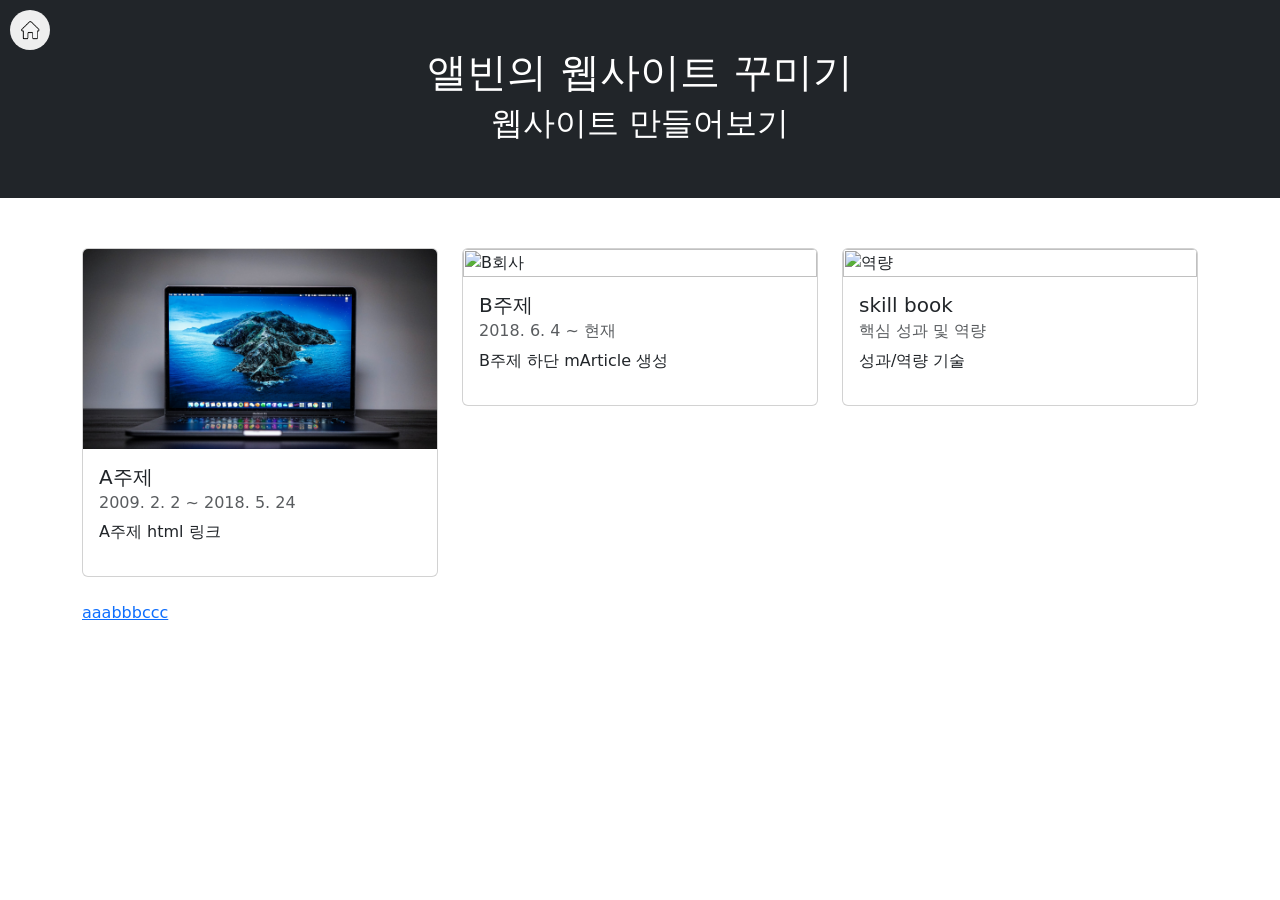
==== article.html @ f51124e9 "exercise" ====
<head>
    <meta http-equiv="Content-Type" content="text/html; charset=utf-8" />
    <meta name="viewport" content="width=device-width, initial-scale=1">
    <title>Alvin's Home</title>
    <link rel="icon" type="image/png" href="./rsc/alvin.png">
    <link href="https://fonts.googleapis.com/css2?family=Black+Han+Sans&display=swap" rel="stylesheet">
    <link href="https://cdn.jsdelivr.net/npm/bootstrap@5.2.3/dist/css/bootstrap.min.css" rel="stylesheet"
        integrity="sha384-rbsA2VBKQhggwzxH7pPCaAqO46MgnOM80zW1RWuH61DGLwZJEdK2Kadq2F9CUG65" crossorigin="anonymous">
    <script src="https://cdn.jsdelivr.net/npm/bootstrap@5.2.3/dist/js/bootstrap.bundle.min.js"
        integrity="sha384-kenU1KFdBIe4zVF0s0G1M5b4hcpxyD9F7jL+jjXkk+Q2h455rYXK/7HAuoJl+0I4"
        crossorigin="anonymous"></script>
        <script src="./js/includeHTML.js"></script>
    <style>
        /* 꾸미기 */
        .card {
            transition: transform 0.2s ease;
        }

        .card:hover {
            transform: scale(1.05);
        }

        .home-btn {
            display: block;
            position: absolute;
            top: 10px;
            left: 10px;
            width: 40px;
            height: 40px;
            background-color: #eee;
            border-radius: 50%;
            text-decoration: none;
            overflow: hidden;
        }

        .home-btn img {
            width: 20px;
            height: 20px;
            margin: 10px;
        }
    </style>
    <a href="./index.html" class="home-btn">
        <img src="./rsc/home-icon.png" alt="Home"/>
    </a>
</head>

<body>
    <div class="hero bg-dark text-center py-5" style="margin-bottom: 50px;">
        <h1 class="text-white">앨빈의 웹사이트 꾸미기</h1>
        <h2 class="text-white">웹사이트 만들어보기</h2>
    </div>
    <div class="container">
        <div class="row">
            <div class="col-md-4 mb-4">
                <div class="card">
                    <img src="./rsc/notebook.jpeg" class="card-img-top" alt="A회사">
                    <div class="card-body">
                        <h5 class="card-title">A주제</h5>
                        <h6 class="card-subtitle mb-2 text-muted">2009. 2. 2 ~ 2018. 5. 24</h6>
                        <p class="card-text">A주제 html 링크</p>
                        <a href="./LGE.html" class="card-link stretched-link" target="bottom"></a>
                    </div>
                </div>
                <!-- 여기 -->
            </div>
            <div class="col-md-4 mb-4" href="./LGE_article.html" target="bottom">
                <div class="card">
                    <img src="https://source.unsplash.com/1600x900/?chair" class="card-img-top" id="kakao" alt="B회사">
                    <div class="card-body">
                        <h5 class="card-title">B주제</h5>
                        <h6 class="card-subtitle mb-2 text-muted">2018. 6. 4 ~ 현재</h6>
                        <p class="card-text">B주제 하단 mArticle 생성</p>
                        <a href="./LGE_article.html" class="card-link stretched-link" target="bottom"></a>
                        <!-- <a class="link_card"></a> -->
                        <!-- <a href="https://spartacodingclub.kr/" class="card-link stretched-link" target="_blank"></a> -->
                    </div>
                </div>
            </div>
            <div class="col-md-4 mb-4">
                <div class="card" id="skill">
                    <img src="https://source.unsplash.com/1600x900/?laptop" class="card-img-top" alt="역량">
                    <div class="card-body">
                        <h5 class="card-title">skill book</h5>
                        <h6 class="card-subtitle mb-2 text-muted">핵심 성과 및 역량</h6>
                        <p class="card-text">성과/역량 기술</p>
                        <a href="./skill.html" class="card-link stretched-link" target="bottom"></a>

                    </div>
                </div>
            </div>
        </div>
        <a href="./LGE_article.html" target="bottom">aaabbbccc</a>
        
    </div>
</body>
</html>
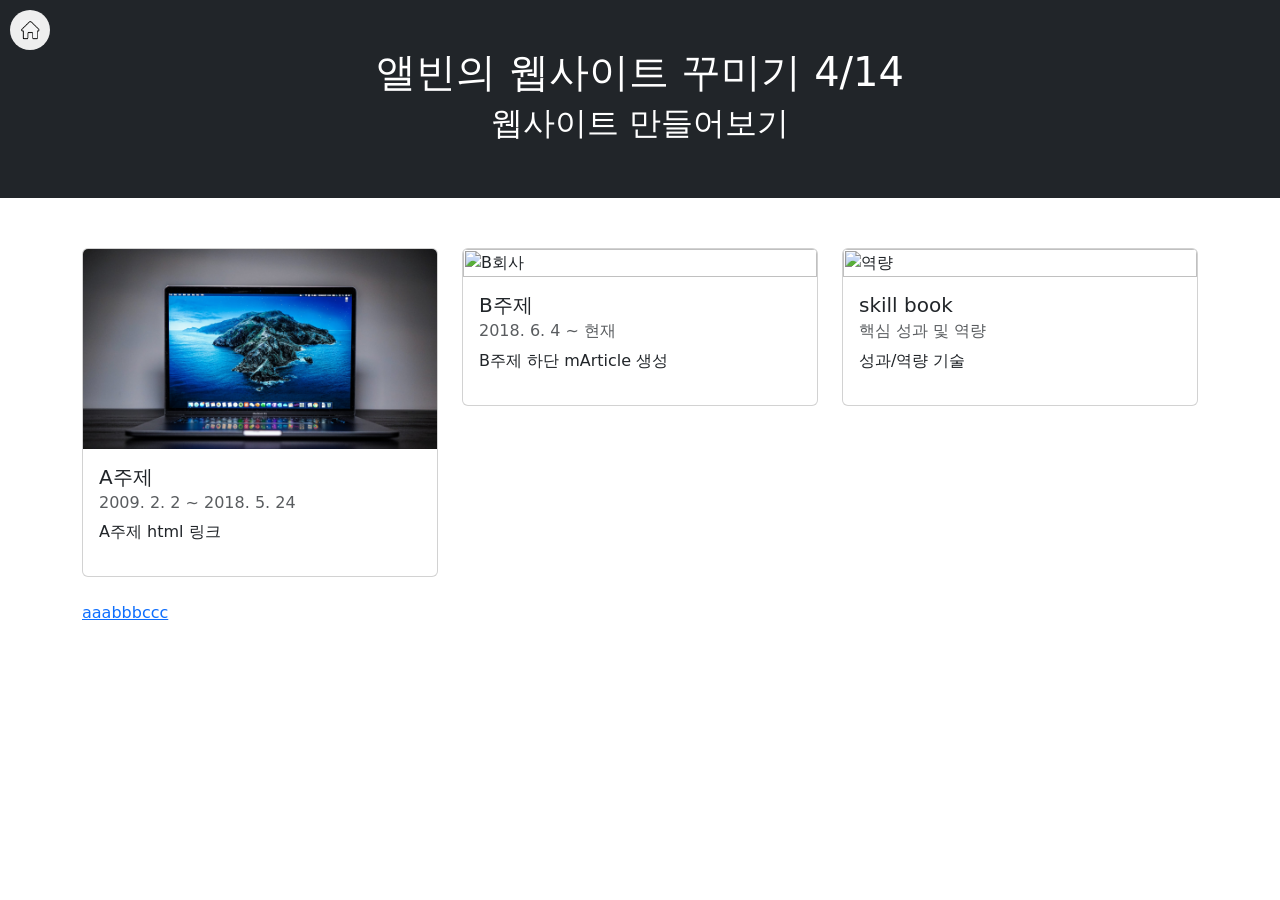
==== commit 693e0799: "041401" ====
--- a/article.html
+++ b/article.html
@@ -9,7 +9,7 @@
     <script src="https://cdn.jsdelivr.net/npm/bootstrap@5.2.3/dist/js/bootstrap.bundle.min.js"
         integrity="sha384-kenU1KFdBIe4zVF0s0G1M5b4hcpxyD9F7jL+jjXkk+Q2h455rYXK/7HAuoJl+0I4"
         crossorigin="anonymous"></script>
-        <script src="./js/includeHTML.js"></script>
+    <script src="./js/includeHTML.js"></script>
     <style>
         /* 꾸미기 */
         .card {
@@ -46,7 +46,7 @@
 
 <body>
     <div class="hero bg-dark text-center py-5" style="margin-bottom: 50px;">
-        <h1 class="text-white">앨빈의 웹사이트 꾸미기</h1>
+        <h1 class="text-white">앨빈의 웹사이트 꾸미기 4/14</h1>
         <h2 class="text-white">웹사이트 만들어보기</h2>
     </div>
     <div class="container">
